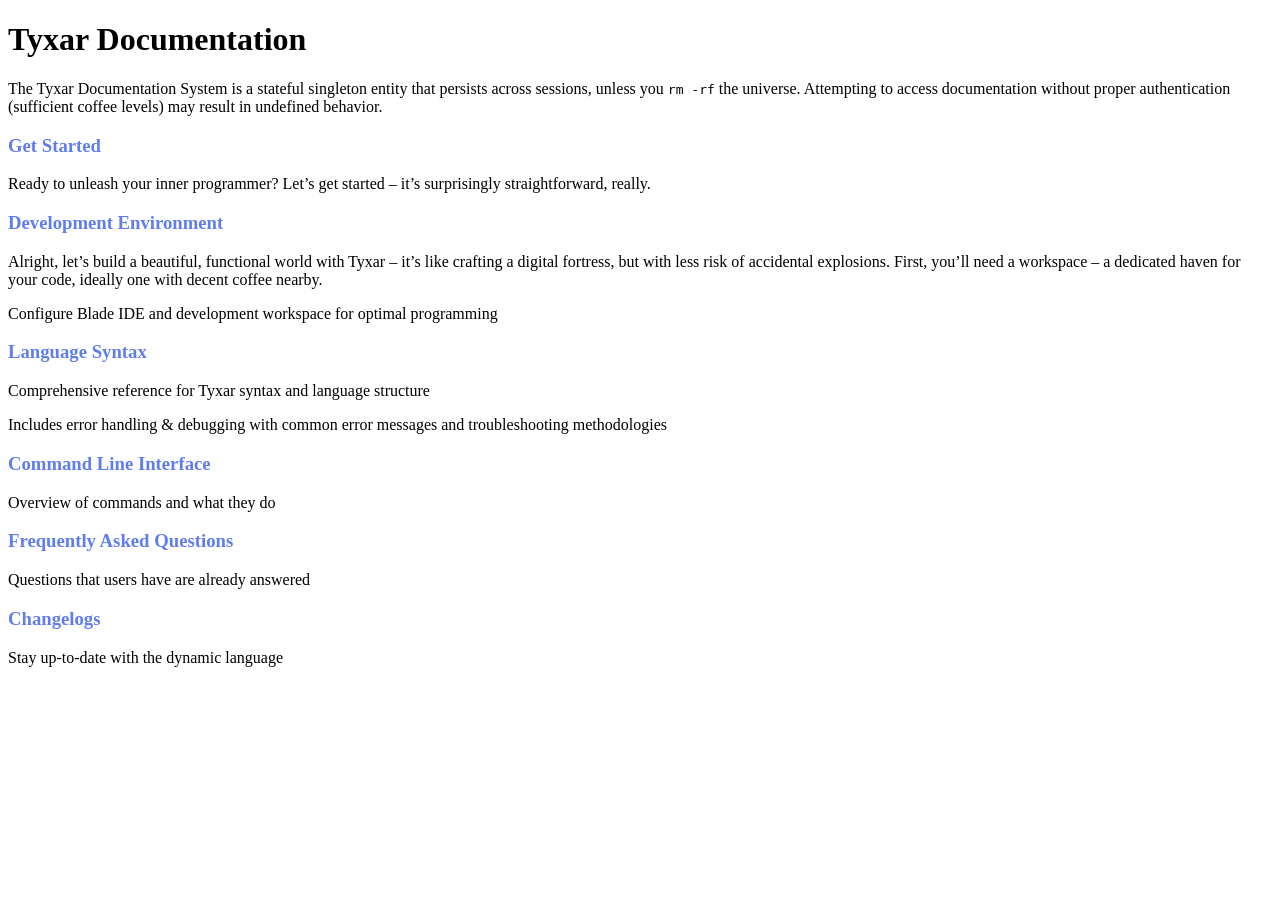
==== docs/index.html @ cebe9f4a "update homepage" ====
<!DOCTYPE html>
<html lang="en">

<head>
    <meta charset="UTF-8">
    <meta name="viewport" content="width=device-width, initial-scale=1.0">
    <link rel="shortcut icon" href="/tyxar_web/images/tyxar.ico" type="image/x-icon" >
    <title>Documentation - Tyxar Programming Language</title>
    <link rel="stylesheet" href="/tyxar_web/styles.css">
    <style>
        .topic-card a {
            text-decoration: none;
            color: #607DF0;
        }
    </style>
</head>

<body>
    <header id="header"></header>

<div class="docs">
    <div class="sidebar">
        <div id="sidebar"></div>
    </div>
        <div id="content" class="content">
        
            <div class="content-wrapper">
                <div class="documentation-header">
                    <h1>Tyxar Documentation</h1>
                    <p class="lead">The Tyxar Documentation System is a stateful singleton entity that persists across sessions, unless you <code>rm -rf</code> the
                    universe. Attempting to access documentation without proper authentication (sufficient coffee levels) may result in
                    undefined behavior.
                    </p>
                </div>
            
                <section class="documentation-overview">
                    <div class="topic-card">
                        <h3><a href="/tyxar_web/docs/get-started">Get Started</a></h3>
                        <p>Ready to unleash your inner programmer? Let’s get started – it’s surprisingly straightforward, really.</p>
                    </div>
            
                    <div class="topic-card">
                        <h3><a href="/tyxar_web/docs/blade">Development Environment</a></h3>
                        <p>Alright, let’s build a beautiful, functional world with Tyxar – it’s like crafting a digital fortress, but with less
                        risk of accidental explosions. First, you’ll need a workspace – a dedicated haven for your code, ideally one with decent
                        coffee nearby.</p>
                        <p>Configure Blade IDE and development workspace for optimal programming</p>
                    </div>
            
                    <div class="topic-card">
                        <h3><a href="/tyxar_web/docs/syntax">Language Syntax</a></h3>
                        <p>Comprehensive reference for Tyxar syntax and language structure</p>
                        <p>Includes error handling & debugging with
                            common error messages and troubleshooting methodologies</p>
                    </div>
            
                    <div class="topic-card">
                        <h3><a href="/tyxar_web/docs/cli">Command Line Interface</a></h3>
                        <p>Overview of commands and what they do</p>
                    </div>
            
                    <div class="topic-card">
                        <h3><a href="/tyxar_web/docs/faq">Frequently Asked Questions</a></h3>
                        <p>Questions that users have are already answered</p>
                    </div>
                    
                    <div class="topic-card">
                        <h3><a href="/tyxar_web/docs/changelog">Changelogs</a></h3>
                        <p>Stay up-to-date with the dynamic language</p>
                    </div>
            </div>
            </section>
            </div>
            </div>

        </div>
        </div>
       

    <!-- Scripts -->
    <script src="/tyxar_web/script.js"></script>
    <script src="/tyxar_web/docs/doc_script.js"></script>
    <script>
        // Initialize header search after it loads
            document.addEventListener('DOMContentLoaded', () => {
                setTimeout(() => {
                    if (window.initializeHeaderSearch) {
                        window.initializeHeaderSearch();
                    }
                }, 100);
            });
    </script>
</body>

</html>
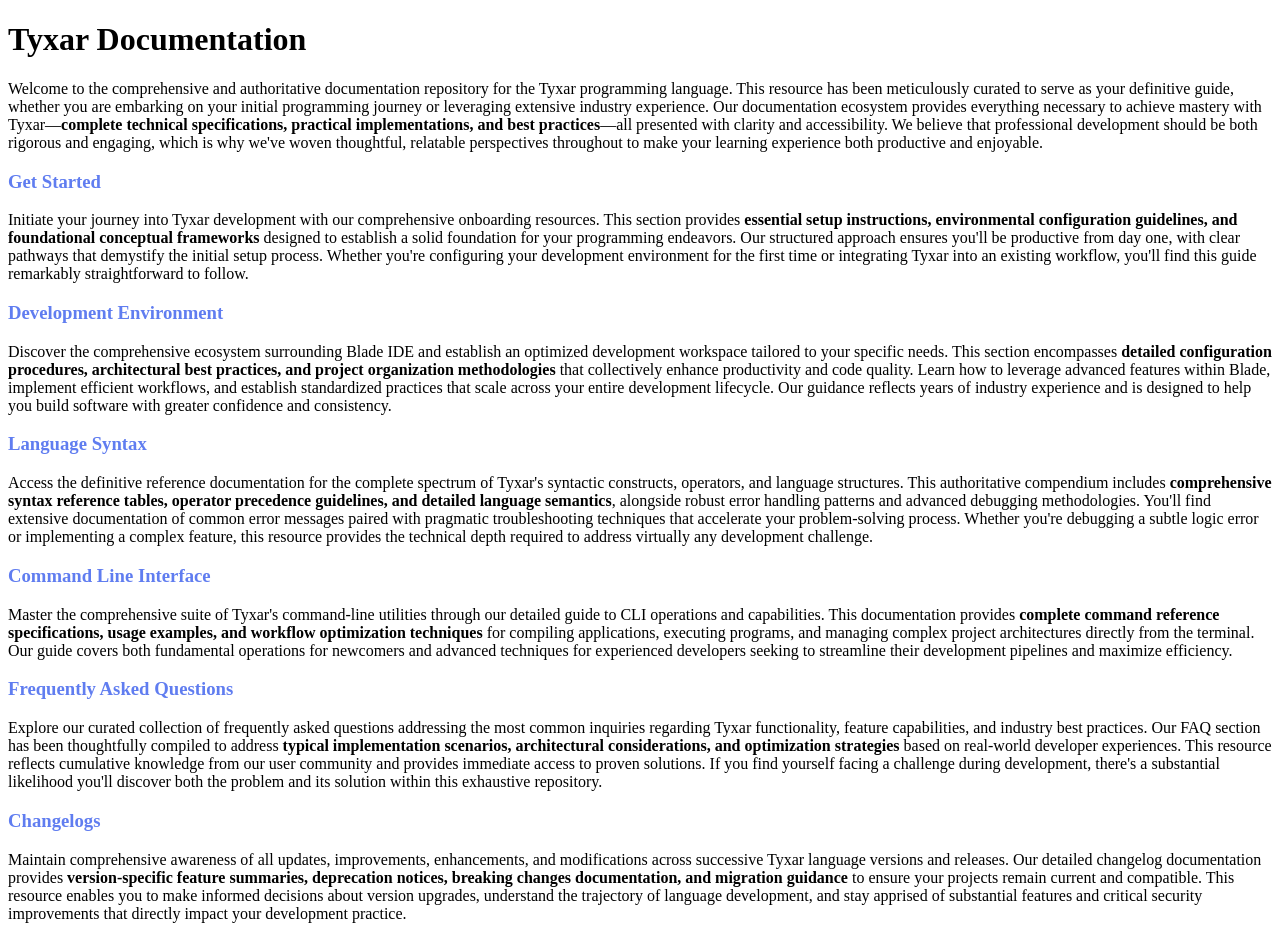
==== commit 1beb9b22: "Update" ====
--- a/docs/index.html
+++ b/docs/index.html
@@ -27,46 +27,39 @@
             <div class="content-wrapper">
                 <div class="documentation-header">
                     <h1>Tyxar Documentation</h1>
-                    <p class="lead">The Tyxar Documentation System is a stateful singleton entity that persists across sessions, unless you <code>rm -rf</code> the
-                    universe. Attempting to access documentation without proper authentication (sufficient coffee levels) may result in
-                    undefined behavior.
+                    <p class="lead">Welcome to the comprehensive and authoritative documentation repository for the Tyxar programming language. This resource has been meticulously curated to serve as your definitive guide, whether you are embarking on your initial programming journey or leveraging extensive industry experience. Our documentation ecosystem provides everything necessary to achieve mastery with Tyxar—<strong>complete technical specifications, practical implementations, and best practices</strong>—all presented with clarity and accessibility. We believe that professional development should be both rigorous and engaging, which is why we've woven thoughtful, relatable perspectives throughout to make your learning experience both productive and enjoyable.
                     </p>
                 </div>
             
                 <section class="documentation-overview">
                     <div class="topic-card">
                         <h3><a href="/tyxar_web/docs/get-started">Get Started</a></h3>
-                        <p>Ready to unleash your inner programmer? Let’s get started – it’s surprisingly straightforward, really.</p>
+                        <p>Initiate your journey into Tyxar development with our comprehensive onboarding resources. This section provides <strong>essential setup instructions, environmental configuration guidelines, and foundational conceptual frameworks</strong> designed to establish a solid foundation for your programming endeavors. Our structured approach ensures you'll be productive from day one, with clear pathways that demystify the initial setup process. Whether you're configuring your development environment for the first time or integrating Tyxar into an existing workflow, you'll find this guide remarkably straightforward to follow.</p>
                     </div>
             
                     <div class="topic-card">
                         <h3><a href="/tyxar_web/docs/blade">Development Environment</a></h3>
-                        <p>Alright, let’s build a beautiful, functional world with Tyxar – it’s like crafting a digital fortress, but with less
-                        risk of accidental explosions. First, you’ll need a workspace – a dedicated haven for your code, ideally one with decent
-                        coffee nearby.</p>
-                        <p>Configure Blade IDE and development workspace for optimal programming</p>
+                        <p>Discover the comprehensive ecosystem surrounding Blade IDE and establish an optimized development workspace tailored to your specific needs. This section encompasses <strong>detailed configuration procedures, architectural best practices, and project organization methodologies</strong> that collectively enhance productivity and code quality. Learn how to leverage advanced features within Blade, implement efficient workflows, and establish standardized practices that scale across your entire development lifecycle. Our guidance reflects years of industry experience and is designed to help you build software with greater confidence and consistency.</p>
                     </div>
             
                     <div class="topic-card">
                         <h3><a href="/tyxar_web/docs/syntax">Language Syntax</a></h3>
-                        <p>Comprehensive reference for Tyxar syntax and language structure</p>
-                        <p>Includes error handling & debugging with
-                            common error messages and troubleshooting methodologies</p>
+                        <p>Access the definitive reference documentation for the complete spectrum of Tyxar's syntactic constructs, operators, and language structures. This authoritative compendium includes <strong>comprehensive syntax reference tables, operator precedence guidelines, and detailed language semantics</strong>, alongside robust error handling patterns and advanced debugging methodologies. You'll find extensive documentation of common error messages paired with pragmatic troubleshooting techniques that accelerate your problem-solving process. Whether you're debugging a subtle logic error or implementing a complex feature, this resource provides the technical depth required to address virtually any development challenge.</p>
                     </div>
             
                     <div class="topic-card">
                         <h3><a href="/tyxar_web/docs/cli">Command Line Interface</a></h3>
-                        <p>Overview of commands and what they do</p>
+                        <p>Master the comprehensive suite of Tyxar's command-line utilities through our detailed guide to CLI operations and capabilities. This documentation provides <strong>complete command reference specifications, usage examples, and workflow optimization techniques</strong> for compiling applications, executing programs, and managing complex project architectures directly from the terminal. Our guide covers both fundamental operations for newcomers and advanced techniques for experienced developers seeking to streamline their development pipelines and maximize efficiency.</p>
                     </div>
             
                     <div class="topic-card">
                         <h3><a href="/tyxar_web/docs/faq">Frequently Asked Questions</a></h3>
-                        <p>Questions that users have are already answered</p>
+                        <p>Explore our curated collection of frequently asked questions addressing the most common inquiries regarding Tyxar functionality, feature capabilities, and industry best practices. Our FAQ section has been thoughtfully compiled to address <strong>typical implementation scenarios, architectural considerations, and optimization strategies</strong> based on real-world developer experiences. This resource reflects cumulative knowledge from our user community and provides immediate access to proven solutions. If you find yourself facing a challenge during development, there's a substantial likelihood you'll discover both the problem and its solution within this exhaustive repository.</p>
                     </div>
                     
                     <div class="topic-card">
                         <h3><a href="/tyxar_web/docs/changelog">Changelogs</a></h3>
-                        <p>Stay up-to-date with the dynamic language</p>
+                        <p>Maintain comprehensive awareness of all updates, improvements, enhancements, and modifications across successive Tyxar language versions and releases. Our detailed changelog documentation provides <strong>version-specific feature summaries, deprecation notices, breaking changes documentation, and migration guidance</strong> to ensure your projects remain current and compatible. This resource enables you to make informed decisions about version upgrades, understand the trajectory of language development, and stay apprised of substantial features and critical security improvements that directly impact your development practice.</p>
                     </div>
             </div>
             </section>
